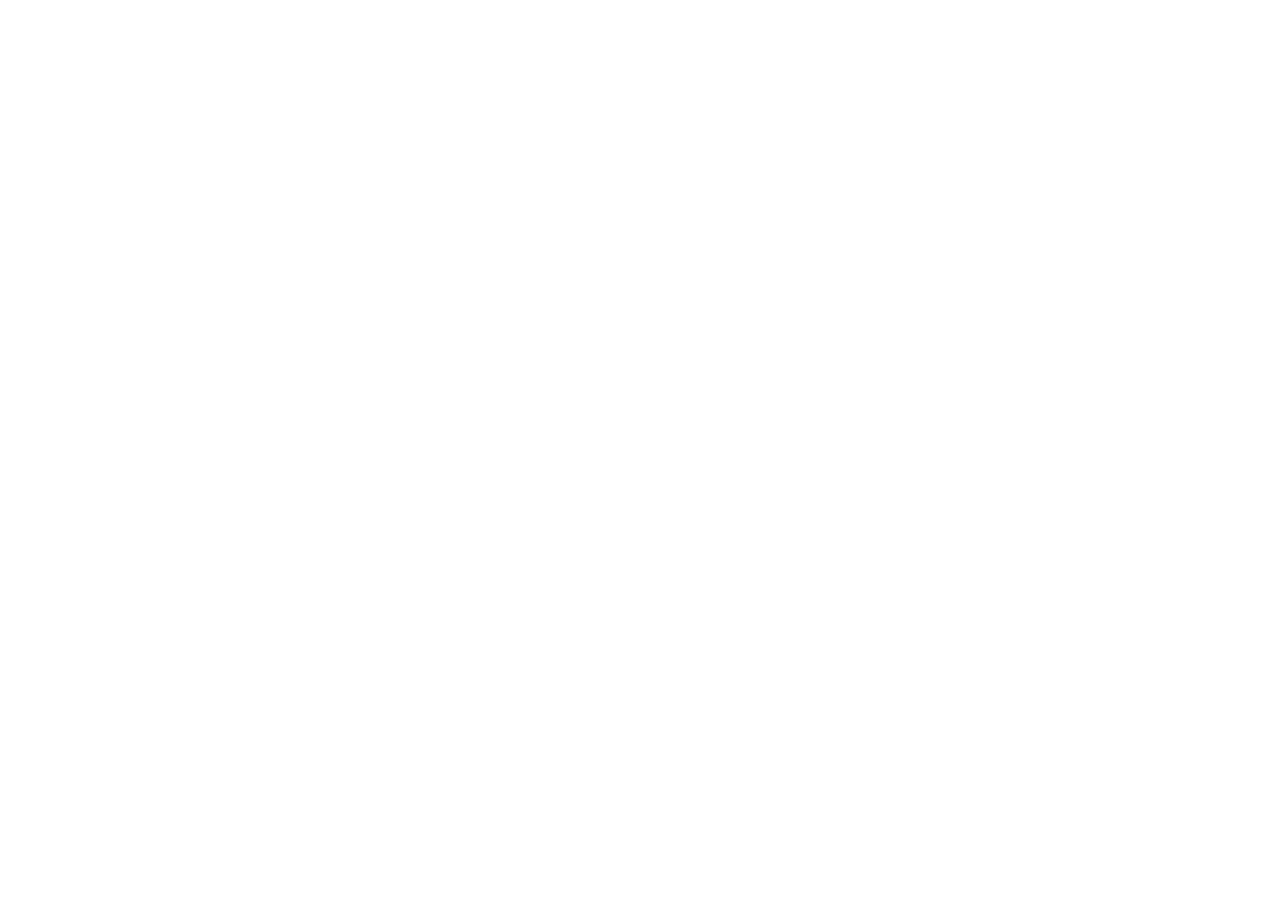
==== page/choose_car_page.html @ 1a52fae5 "start project" ====
<!DOCTYPE html>
<html lang="en">
<head>
    <meta charset="UTF-8">
    <meta http-equiv="X-UA-Compatible" content="IE=edge">
    <meta name="viewport" content="width=device-width, initial-scale=1.0">
    <title>CarCity - Выбрать авто</title>
    <link rel="stylesheet" href="../css/main_style.css">
</head>
<body>
    
</body>
</html>
---- css/main_style.css ----
body{
    margin: 0;
    padding: 0;
    outline: none;
    border: none;
}
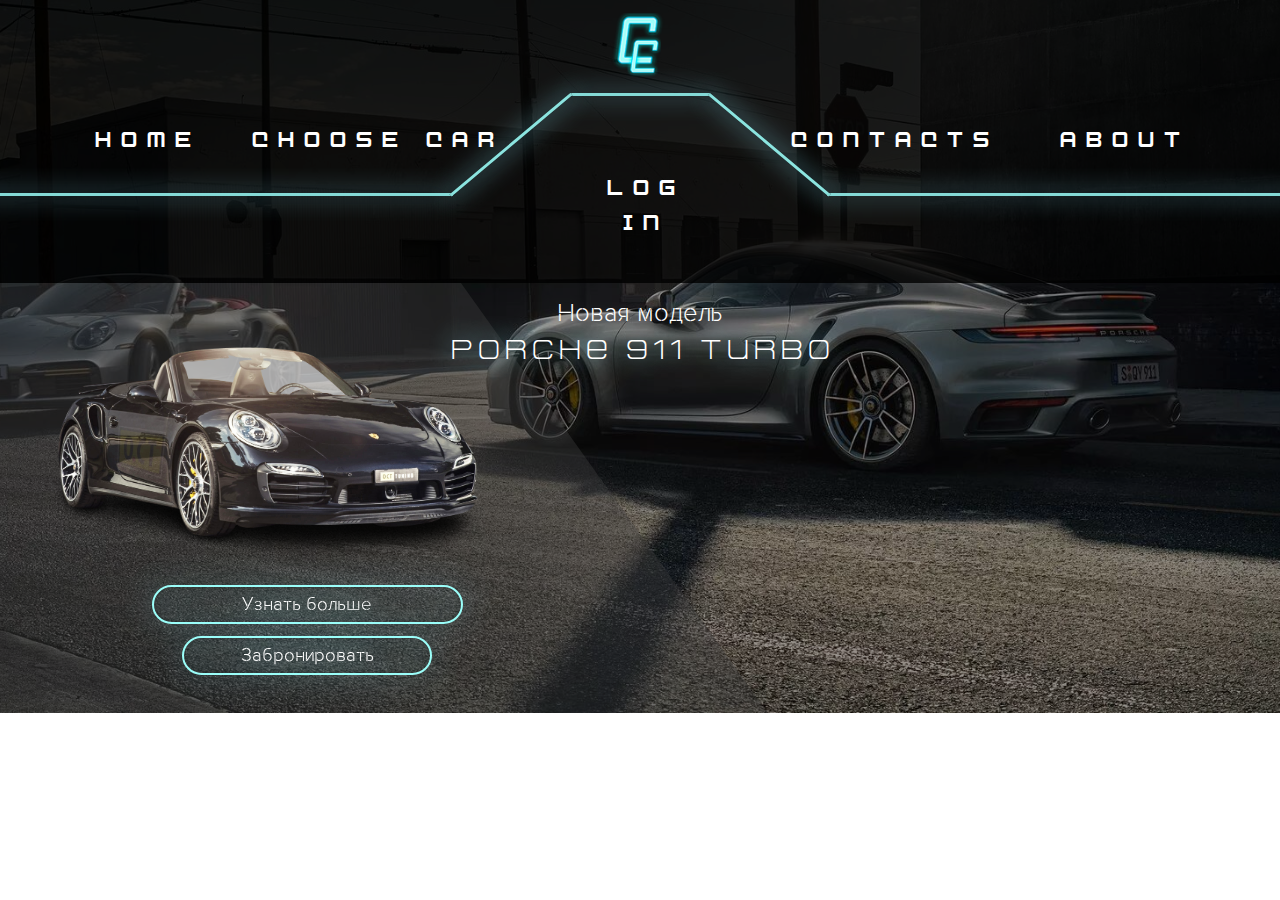
==== commit 557baa68: "no-name" ====
--- a/page/choose_car_page.html
+++ b/page/choose_car_page.html
@@ -1,13 +1,192 @@
 <!DOCTYPE html>
 <html lang="en">
+
 <head>
     <meta charset="UTF-8">
     <meta http-equiv="X-UA-Compatible" content="IE=edge">
     <meta name="viewport" content="width=device-width, initial-scale=1.0">
     <title>CarCity - Выбрать авто</title>
+    <!-- header and footer style-->
     <link rel="stylesheet" href="../css/main_style.css">
+    <link rel="stylesheet" href="../css/style_autorization_registration.css">
+    <link rel="stylesheet" href="../css/choose_page_style.css">
+    <!--header and footer font media -->
+    <link rel="stylesheet" media="screen" href="../css/font_and_fontMedia.css">
+    <!-- font media this page -->
+    <link rel="stylesheet" media="screen" href="../css/choose_page_fontMedia.css">
 </head>
+
 <body>
-    
+    <section class="block-autorization-and-registration" id="moduleBlockRegAuto">
+        <div class="block-registration" id="blockRegistration">
+            <!-- box-animate -->
+            <div class="block-animate__bar block-animate__top"></div>
+            <div class="block-animate__bar block-animate__right block-animate__delay"></div>
+            <div class="block-animate__bar block-animate__bottom block-animate__delay"></div>
+            <div class="block-animate__bar block-animate__left"></div>
+            <div class="block__close">
+                <img src="../img/icons/cancel-white.png" alt="errorUpImage">
+            </div>
+            <div class="block-registration__heading">
+                <h3>Регистрация</h3>
+            </div>
+            <div class="block-registration__form-registration">
+                <form action="" method="post" id="formRegistrattion">
+                    <div class="block-registration__flex-fio">
+                        <div class="block-registration__fio-box">
+                            <label for="surname">Фамилия</label>
+                            <input type="text" class="input__text" name="surname">
+                        </div>
+                        <div class="block-registration__fio-box">
+                            <label for="name">Имя</label>
+                            <input type="text" class="input__text" name="name">
+                        </div>
+                        <div class="block-registration__fio-box">
+                            <label for="patronymic">Отчество</label>
+                            <input type="text" class="input__text" name="patronymic">
+                        </div>
+                    </div>
+                    <div class="block-registration__box-input">
+                        <label for="login">Логин</label>
+                        <input type="text" class="input__text" name="login">
+                    </div>
+                    <div class="block-registration__box-input">
+                        <label for="password">Пароль</label>
+                        <input type="password" class="input__text" name="password">
+                    </div>
+                    <div class="block-registration__box-input">
+                        <label for="repeatPassword">Повторите пароль</label>
+                        <input type="password" class="input__text" name="repeatPassword">
+                    </div>
+                    <div class="block-registration__check-box">
+                        <div class="block-registration__flex-check-box">
+                            <input type="checkbox" class="input__check" name="check">
+                            <h3>Вы даете согласие на <span class="blue-link">обработку персональных данных</span> и
+                                соглашаетесь c
+                                <span class="blue-link">политикой конфиденциальности</span>
+                            </h3>
+                        </div>
+                    </div>
+                    <div class="block-registration__submit">
+                        <input type="submit" value="Зарегестрироваться">
+                    </div>
+                    <div class="block-registration__connect-autorization">
+                        <h3>Вы уже зарегестрированы?</h3>
+                        <h3 class="block-connect" id="registrationConnectAutorization">Авторизируйтесь</h3>
+                    </div>
+
+                </form>
+            </div>
+        </div>
+        <div class="block-autorization" id="blockAutorization">
+            <div class="block-animate__bar block-animate__top"></div>
+            <div class="block-animate__bar block-animate__right block-animate__delay"></div>
+            <div class="block-animate__bar block-animate__bottom block-animate__delay"></div>
+            <div class="block-animate__bar block-animate__left"></div>
+            <div class="block__close">
+                <img src="../img/icons/cancel-white.png" alt="errorUpImage">
+            </div>
+            <div class="block-autorization__heading">
+                <h3>Авторизация</h3>
+            </div>
+            <div class="block-autorization__form-autorization">
+                <form action="" method="post" id="formAutorization">
+                    <div class="block-autorization__login">
+                        <label for="login">Логин</label>
+                        <input type="text" class="input__autorization" name="login">
+                    </div>
+                    <div class="block-autorization__password">
+                        <label for="password">Пароль</label>
+                        <input type="password" class="input__autorization" name="password">
+                    </div>
+                    <div class="block-autorization__submit">
+                        <input type="submit" value="Авторизироваться">
+                    </div>
+                    <div class="block-autorization__connect-registration">
+                        <h3>Ещё не зарегестрированы?</h3>
+                        <h3 class="block-connect" id="autorizationConnectRegistration">Зарегестрироваться</h3>
+                    </div>
+                </form>
+            </div>
+        </div>
+    </section>
+    <!-- header -->
+    <header class="header">
+        <div class="header__line">
+            <div class="header__logo">
+                <img src="../img/logo/logo.png" alt="">
+            </div>
+            <div class="header__nav">
+                <div class="header__flex-nav">
+                    <div class="header__nav-block-flex">
+                        <h1><a href="../">Home</a></h1>
+                        <h1><a href="">Choose Car</a></h1>
+                    </div>
+                    <div class="header__nav-block-flex">
+                        <h1><a href="">Contacts</a></h1>
+                        <h1><a href="">About</a></h1>
+                    </div>
+                </div>
+                <div class="header__neon"></div>
+            </div>
+            <div class="header__user" id="buttonLogIn">
+                <h1>Log<br>in</h1>
+            </div>
+        </div>
+        <div class="header__content">
+            <!-- slider -->
+            <div class="header__content-slide-1 slide-1">
+                <div class="slide-1__heading">
+                    <div class="slide-1__heading-inner">
+                        <h3>Новая модель</h3>
+                        <h2>Porche 911 turbo</h2>
+                    </div>
+                </div>
+                <div class="slide-1__backround-clip-path">
+                    <div class="slide-1__img-car">
+                        <img src="../img/cars_png/kisspng-porsche-911-turbo-s-cabriolet-porsche-930-sports-c-black-porsche-911-turbo-car-5a748d924b5d79.0030889815175878583087.png"
+                            alt="errorUpImage">
+                    </div>
+                    <div class="slide-1__buttons">
+                        <div class="slide-1__show-more-button">
+                            <h3>Узнать больше</h3>
+                        </div>
+                        <div class="slide-1__button-book">
+                            <h3>Забронировать</h3>
+                        </div>
+                    </div>
+                </div>
+            </div>
+        </div>
+    </header>
+    <!-- js script  -->
+    <script type="text/javascript">
+        //body
+        let elementBody = document.querySelector('body');
+        // headerNeonLine and footerNeon
+        let headerNeon = document.querySelector('.header__neon');
+        let footerNeon = document.querySelectorAll('.footer-neon');
+        setInterval(() => {
+            bodyWidth = elementBody.clientWidth;
+            headerNeon.style.backgroundSize = bodyWidth + 'px';
+            footerNeon.forEach((elem) => {
+                elem.style.width = bodyWidth / 2 + 'px';
+            });
+
+        }, 1000);
+        //progressBar
+        let progressLine = document.querySelectorAll('.animate-section__line');
+        window.addEventListener('scroll', (e) => {
+            let bodyScrollTop = document.documentElement.scrollTop;
+            let windowHeight = document.documentElement.scrollHeight - document.documentElement.clientHeight;
+            let widthProgressLine = bodyScrollTop / windowHeight * 100;
+            progressLine.forEach((element) => {
+                element.style.width = widthProgressLine + '%';
+            });
+
+        });
+    </script>
+    <script src="../js/script_registration_and_autorization.js"></script>
 </body>
+
 </html>--- a/css/main_style.css
+++ b/css/main_style.css
@@ -1,6 +1,955 @@
-body{
+body {
     margin: 0;
     padding: 0;
     outline: none;
     border: none;
+}
+
+/* test section-hr-section */
+
+.animate-section {
+    display: block;
+    background-color: black;
+    width: 100%;
+    height: 2px;
+    overflow-x: hidden;
+}
+
+.animate-section__line {
+    display: block;
+    background-color: #91EBFE;
+    width: 10%;
+    height: 2px;
+    margin: 0 auto;
+    animation: animate_hr 10s ease-in-out infinite;
+}
+
+/* @keyframes  animate_hr{
+    0%{
+        width: 10%;
+    }
+    50%{
+        width: 100%;
+    }
+    100%{
+       width: 10%; 
+    }
+} */
+
+/* scrollbar */
+
+body::-webkit-scrollbar {
+    width: 4px;
+    /* ширина scrollbar */
+}
+
+body::-webkit-scrollbar-track {
+    background: rgba(0, 0, 0, 0.9);
+    /* цвет дорожки */
+}
+
+body::-webkit-scrollbar-thumb {
+    background-color: #74e8ff;
+    box-shadow: inset 0px 0px 5px rgba(0, 0, 0, 0.25);
+    filter: drop-shadow(0px 0px 25px #91EBFE);
+    /* цвет плашки */
+}
+
+h1, h2, h3, h4, h5, p, span {
+    margin: 0;
+    padding: 0;
+    outline: none;
+    border: none;
+}
+
+input {
+    margin: 0;
+    padding: 0;
+    outline: none;
+    border: none;
+}
+
+.container {
+    display: block;
+    width: 90%;
+    height: auto;
+    margin: 0 auto;
+}
+
+.header {
+    display: block;
+    background-image: url('../img/header/photo-1568559598349-dbf322d50a48.jpg');
+    background-repeat: no-repeat;
+    background-size: cover;
+    background-blend-mode: multiply;
+    background-color: rgba(0, 0, 0, 0.4);
+    width: 100%;
+    height: auto;
+}
+
+.header__line {
+    display: block;
+    position: relative;
+    background-color: rgba(0, 0, 0, 0.8);
+    width: 100%;
+    height: 30vh;
+    padding-top: 1%;
+}
+
+.header__logo {
+    display: block;
+    width: 5%;
+    height: auto;
+    margin: 0 auto;
+}
+
+.header__logo img {
+    width: 100%;
+    height: 100%;
+}
+
+.header__nav {
+    display: block;
+    position: relative;
+    width: 100%;
+    height: 20vh;
+}
+
+.header__neon {
+    display: block;
+    background-image: url('../img/neon/neon-animation.svg');
+    background-repeat: no-repeat;
+    background-position-x: center;
+    height: 20vh;
+    margin: -1% auto;
+    animation: neonAnimation 20s ease-in-out infinite;
+}
+
+@keyframes neonAnimation {
+    0% {
+        width: 0%;
+    }
+    30% {
+        width: 100%;
+    }
+    35% {}
+    70% {}
+    80% {
+        width: 100%;
+    }
+    90% {
+        width: 0%;
+    }
+    100% {
+        width: 0;
+    }
+}
+
+.header__flex-nav {
+    display: flex;
+    position: absolute;
+    flex-wrap: nowrap;
+    justify-content: space-between;
+    width: 90%;
+    height: auto;
+    top: 30%;
+    left: 5%;
+    right: 5%;
+}
+
+.header__nav-block-flex {
+    display: flex;
+    flex-wrap: nowrap;
+    justify-content: space-around;
+    width: 40%;
+}
+
+.header__user {
+    display: block;
+    position: absolute;
+    top: 60%;
+    text-align: center;
+    left: 47%;
+    cursor: pointer;
+}
+
+.header__content {
+    display: block;
+    position: relative;
+    width: 100%;
+    height: auto;
+}
+
+.header__content-flex {
+    display: flex;
+    flex-wrap: nowrap;
+}
+
+.header__content-text {
+    position: absolute;
+    width: 45%;
+    height: auto;
+    padding-left: 10%;
+    z-index: 10;
+}
+
+.header__h2 {
+    display: block;
+    padding-left: 5%;
+    padding-top: 4%;
+    padding-bottom: 5%;
+}
+
+.header__h2 h2 {
+    text-shadow: 0px 0px 25px #91EBFE;
+}
+
+.header__content-text-h3 {
+    display: block;
+    width: 90%;
+    text-align: left;
+    padding-bottom: 10%;
+}
+
+.header__content-text-h3 {
+    word-spacing: 5px;
+    letter-spacing: 3px;
+}
+
+.header__content-button {
+    display: block;
+    width: 60%;
+    height: auto;
+    padding: 1%;
+    text-align: center;
+    border: 2px solid #9BFEF9;
+    border-radius: 20px;
+    margin-left: 12%;
+    cursor: pointer;
+    transition: .3s ease-in-out;
+}
+
+.header__content-button:hover {
+    box-shadow: inset 0px 0px 5px rgba(0, 0, 0, 0.25);
+    filter: drop-shadow(0px 0px 25px #91EBFE);
+}
+
+.container__content-img {
+    display: block;
+    background-color: rgba(10, 10, 10, 0.4);
+    width: 100%;
+    height: 70vh;
+    -webkit-clip-path: polygon(60% 0%, 100% 0, 100% 100%, 0 200%);
+    clip-path: polygon(60% 0%, 100% 0, 100% 100%, 0 250%)
+}
+
+.container__content-box-img {
+    display: block;
+    width: 45%;
+    height: auto;
+    margin-left: auto;
+    margin-right: 5%;
+    margin-top: 7%;
+}
+
+.container__content-box-img img {
+    width: 100%;
+    height: auto;
+}
+
+/* main-page->section__advantages */
+
+.advantages {
+    display: block;
+    position: relative;
+    background-image: url('../img/background/black-smooth-textured-paper-background.jpg');
+    background-repeat: no-repeat;
+    background-position: center;
+    background-size: cover;
+    width: 100%;
+    height: 100vh;
+}
+
+.advantages__heading {
+    display: block;
+    width: 100%;
+}
+
+.advantages__heading-mixed {
+    display: flex;
+    margin: auto;
+    justify-content: center;
+    padding-top: 1%;
+}
+
+.advantages__heading-mixed h2, .advantages__heading-mixed h1 {
+    padding-left: 1%;
+    padding-right: 1%;
+}
+
+.advantages__box-flex {
+    display: flex;
+    flex-wrap: nowrap;
+    position: relative;
+    width: 90%;
+    margin: 0 auto;
+}
+
+.advantages__advantage-block {
+    display: block;
+    position: absolute;
+    background-image: url('../img/background/Luxury_Black_Background.jpg');
+    background-repeat: no-repeat;
+    background-position: center;
+    background-size: cover;
+    border: 1px solid #9BFEF9;
+}
+
+.advantageBlock1 {
+    width: 20%;
+    height: 60vh;
+    margin-left: 0;
+    transition: .5s ease-in-out;
+    overflow: hidden;
+}
+
+.advantageBlock2 {
+    width: 20%;
+    height: 60vh;
+    margin-left: 15%;
+    margin-top: 10%;
+    z-index: 10;
+    transition: .5s ease-in-out;
+    overflow: hidden;
+}
+
+.advantageBlock3 {
+    width: 20%;
+    height: 60vh;
+    margin-left: 65%;
+    margin-top: 10%;
+    z-index: 10;
+    transition: .5s ease-in-out;
+    overflow: hidden;
+}
+
+.advantageBlock4 {
+    width: 20%;
+    height: 60vh;
+    margin-left: 65%;
+    margin-top: 10%;
+    z-index: 10;
+    transition: .5s ease-in-out;
+    overflow: hidden;
+}
+
+.advantageBlock5 {
+    width: 20%;
+    height: 60vh;
+    margin-left: 80%;
+    transition: .5s ease-in-out;
+    overflow: hidden;
+}
+
+.advantages__active {
+    width: 30%;
+    height: 80vh;
+    margin-left: 35%;
+    margin-top: 5%;
+    z-index: 100;
+    border: 1px solid #9BFEF9;
+    box-shadow: inset 0px 0px 5px rgba(0, 0, 0, 0.25);
+    filter: drop-shadow(0px 0px 10px #91EBFE);
+    transition: .5s ease-in-out;
+    overflow: hidden;
+}
+
+/* advantages-active-content */
+
+.advantageBlock1>.advantageBlock__heading {
+    text-align: center;
+    padding-top: 1%;
+    display: block;
+    width: 90%;
+    height: auto;
+    margin: 0 auto;
+    padding-left: 1%;
+    padding-right: 1%;
+}
+
+.advantageBlock1>.advantageBlock__advantage-img {
+    text-align: center;
+    padding-top: 1%;
+    display: block;
+    width: 30%;
+    height: auto;
+    margin: 0 auto;
+}
+
+.advantageBlock1>.advantageBlock__advantage-img img {
+    width: 100%;
+    height: auto;
+}
+
+.advantageBlock1>.advantageBlock__content-text {
+    display: block;
+    width: 90%;
+    height: auto;
+    margin: 0 auto;
+    text-align: center;
+}
+
+.advantageBlock2>.advantageBlock__heading {
+    text-align: center;
+    padding-top: 1%;
+    display: block;
+    width: 90%;
+    height: auto;
+    margin: 0 auto;
+    padding-left: 1%;
+    padding-right: 1%;
+}
+
+.advantageBlock2>.advantageBlock__advantage-img {
+    text-align: center;
+    padding-top: 1%;
+    display: block;
+    width: 30%;
+    height: auto;
+    margin: 0 auto;
+}
+
+.advantageBlock2>.advantageBlock__advantage-img img {
+    width: 100%;
+    height: auto;
+}
+
+.advantageBlock2>.advantageBlock__content-text {
+    display: block;
+    width: 90%;
+    height: auto;
+    margin: 0 auto;
+    text-align: center;
+}
+
+.advantageBlock3>.advantageBlock__heading {
+    text-align: center;
+    padding-top: 1%;
+    display: block;
+    width: 90%;
+    height: auto;
+    margin: 0 auto;
+    padding-left: 1%;
+    padding-right: 1%;
+}
+
+.advantageBlock3>.advantageBlock__advantage-img {
+    text-align: center;
+    padding-top: 1%;
+    display: block;
+    width: 30%;
+    height: auto;
+    margin: 0 auto;
+}
+
+.advantageBlock3>.advantageBlock__advantage-img img {
+    width: 100%;
+    height: auto;
+}
+
+.advantageBlock3>.advantageBlock__content-text {
+    display: block;
+    width: 90%;
+    height: auto;
+    margin: 0 auto;
+    text-align: center;
+}
+
+.advantageBlock4>.advantageBlock__heading {
+    text-align: center;
+    padding-top: 1%;
+    display: block;
+    width: 90%;
+    height: auto;
+    margin: 0 auto;
+    padding-left: 1%;
+    padding-right: 1%;
+}
+
+.advantageBlock4>.advantageBlock__advantage-img {
+    text-align: center;
+    padding-top: 1%;
+    display: block;
+    width: 30%;
+    height: auto;
+    margin: 0 auto;
+}
+
+.advantageBlock4>.advantageBlock__advantage-img img {
+    width: 100%;
+    height: auto;
+}
+
+.advantageBlock4>.advantageBlock__content-text {
+    display: block;
+    width: 90%;
+    height: auto;
+    margin: 0 auto;
+    text-align: center;
+}
+
+.advantageBlock5>.advantageBlock__heading {
+    text-align: center;
+    padding-top: 1%;
+    display: block;
+    width: 90%;
+    height: auto;
+    margin: 0 auto;
+    padding-left: 1%;
+    padding-right: 1%;
+}
+
+.advantageBlock5>.advantageBlock__advantage-img {
+    text-align: center;
+    padding-top: 1%;
+    display: block;
+    width: 30%;
+    height: auto;
+    margin: 0 auto;
+}
+
+.advantageBlock5>.advantageBlock__advantage-img img {
+    width: 100%;
+    height: auto;
+}
+
+.advantageBlock5>.advantageBlock__content-text {
+    display: block;
+    width: 90%;
+    height: auto;
+    margin: 0 auto;
+    text-align: center;
+}
+
+.advantages__active>.advantageBlock__heading {
+    text-align: center;
+    padding-top: 1%;
+}
+
+.advantages__active>.advantageBlock__advantage-img {
+    display: block;
+    width: 40%;
+    height: auto;
+    margin: 2% auto;
+}
+
+.advantages__active>.advantageBlock__advantage-img img {
+    width: 100%;
+    height: auto;
+}
+
+.advantages__active>.advantageBlock__content-text {
+    display: block;
+    width: 90%;
+    height: auto;
+    margin: 0 auto;
+    text-align: center;
+}
+
+.new-model {
+    display: block;
+    position: relative;
+    overflow-x: hidden;
+    background-image: url('../img/background/black-smooth-textured-paper-background.jpg');
+    background-repeat: no-repeat;
+    background-size: cover;
+    width: 100%;
+    height: 100vh;
+}
+
+.new-model__flex-box {
+    display: flex;
+    flex-wrap: nowrap;
+    overflow-x: hidden;
+}
+
+.new-model__heading {
+    display: block;
+    position: absolute;
+    background-color: rgba(0, 0, 0, 0.6);
+    width: 100%;
+    height: auto;
+    padding-top: 2%;
+    padding-bottom: 2%;
+    text-align: center;
+    z-index: 100;
+}
+
+.new-model__heading h2 {
+    box-shadow: inset 0px 0px 5px rgba(0, 0, 0, 0.25);
+    filter: drop-shadow(0px 0px 10px #91EBFE);
+}
+
+.new-model__box-1 {
+    display: block;
+    position: absolute;
+    background-image: url('../img/main_page_new_model/porsche1.jpg');
+    background-repeat: no-repeat;
+    background-position: center;
+    background-size: cover;
+    background-blend-mode: multiply;
+    background-color: rgba(0, 0, 0, 0.2);
+    width: 50%;
+    height: 100vh;
+    -webkit-clip-path: polygon(0% 0%, 50% 0%, 100% 100%, 0 100%);
+    clip-path: polygon(0% 0%, 70% 0%, 100% 100%, 0 100%);
+    transition: 1s ease-in-out;
+}
+
+.new-model__box-2 {
+    display: block;
+    position: absolute;
+    background-image: url('../img/main_page_new_model/porshe911.jpg');
+    background-repeat: no-repeat;
+    background-position: center;
+    background-size: cover;
+    background-blend-mode: multiply;
+    background-color: rgba(0, 0, 0, 0.2);
+    width: 65%;
+    height: 100vh;
+    left: 17%;
+    -webkit-clip-path: polygon(0% 0%, 47% 0%, 100% 100%, 60% 100%);
+    clip-path: polygon(0% 0%, 47% 0%, 100% 100%, 45% 100%);
+    transition: 1s ease-in-out;
+}
+
+.new-model__box-3 {
+    display: block;
+    position: absolute;
+    background-image: url(../img/main_page_new_model/iris.jpg);
+    background-repeat: no-repeat;
+    background-position: center;
+    background-size: cover;
+    background-blend-mode: multiply;
+    background-color: rgba(0, 0, 0, 0.2);
+    width: 53%;
+    height: 100vh;
+    right: 0;
+    -webkit-clip-path: polygon(0% 0%, 100% 0, 100% 100%, 64% 100%);
+    clip-path: polygon(0% 0%, 100% 0, 100% 100%, 64% 100%);
+    transition: 1s ease-in-out;
+}
+
+/* popular-cars */
+
+.popular-cars {
+    display: block;
+    background-image: url('../img/background/383292-black-lozenge-abstract-minimalism-artwork.jpg');
+    background-repeat: no-repeat;
+    background-size: cover;
+    background-attachment: fixed;
+    background-blend-mode: multiply;
+    background-color: rgba(0, 0, 0, 0.6);
+    width: 100%;
+    height: auto;
+    padding-bottom: 2%;
+}
+
+.popular-cars__heading {
+    display: block;
+    background-color: rgba(0, 0, 0, 0.8);
+    width: 100%;
+    text-align: center;
+    padding-top: 2%;
+    padding-bottom: 2%;
+}
+
+.popular-cars__car-block {
+    display: block;
+    width: 90%;
+    height: auto;
+    margin: 5% auto;
+}
+
+.popular-cars__car-block-flex {
+    display: flex;
+    flex-wrap: nowrap;
+    justify-content: space-between;
+    align-items: center;
+}
+
+.popular-cars__car-block-content {
+    display: block;
+    width: 90%;
+    height: auto;
+}
+
+.popular-cars__content-h2 {
+    display: block;
+    width: 80%;
+    margin: 0 auto;
+    padding-bottom: 2%;
+    text-align: center;
+    text-shadow: 0px 0px 25px #91EBFE;
+}
+
+.popular-cars__content-h3 {
+    display: block;
+    width: 100%;
+    padding-top: 8%;
+    padding-bottom: 5%;
+}
+
+.popular-cars__content-button-show {
+    display: block;
+    width: 80%;
+    height: auto;
+    padding: 1%;
+    text-align: center;
+    border: 2px solid #9BFEF9;
+    border-radius: 20px;
+    margin-left: 12%;
+    cursor: pointer;
+    margin: 2% auto;
+    transition: .3s ease-in-out;
+}
+
+.popular-cars__content-botton-book {
+    display: block;
+    width: 60%;
+    height: auto;
+    padding: 1%;
+    text-align: center;
+    border: 2px solid #9BFEF9;
+    border-radius: 20px;
+    margin-left: 12%;
+    cursor: pointer;
+    margin: 5% auto;
+    transition: .3s ease-in-out;
+}
+
+/* hover */
+
+.popular-cars__content-button-show:hover {
+    box-shadow: inset 0px 0px 5px rgba(0, 0, 0, 0.15);
+    filter: drop-shadow(0px 0px 10px #91EBFE);
+}
+
+.popular-cars__content-botton-book:hover {
+    box-shadow: inset 0px 0px 5px rgba(0, 0, 0, 0.15);
+    filter: drop-shadow(0px 0px 10px #91EBFE);
+}
+
+.popular-cars__car-block-img {
+    display: block;
+    width: 100%;
+    height: auto;
+}
+
+.popular-cars__car-block-img img {
+    width: 100%;
+    height: auto;
+}
+
+.popular-cars__img-reverse img {
+    transform: scaleX(-1);
+}
+
+.popular-cars__content-h3-right {
+    display: block;
+    width: 100%;
+    padding-top: 8%;
+    padding-bottom: 5%;
+    text-align: center;
+}
+
+/* block about */
+
+.about {
+    display: block;
+    position: relative;
+    background-image: url('../img/background/background_about_block.png');
+    background-repeat: no-repeat;
+    background-size: cover;
+    background-position: center;
+    width: 100%;
+    height: 80vh;
+}
+
+.about__heading {
+    display: block;
+    background-color: rgba(0, 0, 0, 0.6);
+    width: 100%;
+    height: auto;
+    padding-top: 2%;
+    padding-bottom: 2%;
+    text-align: center;
+}
+
+.about__content {
+    display: block;
+    width: 70%;
+    height: auto;
+    margin: 7% auto;
+}
+
+.about__content-h3 {
+    text-align: center;
+}
+
+.about__button-show {
+    display: block;
+    width: 50%;
+    height: auto;
+    padding: .5%;
+    text-align: center;
+    border: 2px solid #9BFEF9;
+    border-radius: 20px;
+    margin: 8% auto;
+    cursor: pointer;
+    transition: .3s ease-in-out;
+}
+
+.about__button-show:hover {
+    box-shadow: inset 0px 0px 5px rgba(0, 0, 0, 0.25);
+    filter: drop-shadow(0px 0px 10px #91EBFE);
+    transition: .3s ease-in-out;
+}
+
+/* FOOTER */
+
+.footer {
+    display: block;
+    position: relative;
+    background-image: url('../img/background/black-smooth-textured-paper-background.jpg');
+    background-repeat: no-repeat;
+    background-size: 100% 180%;
+    background-position: center;
+    background-blend-mode: multiply;
+    background-color: rgba(0, 0, 0, 0.6);
+    width: 100%;
+    height: auto;
+    padding: 2% 0 2% 0;
+}
+
+.footer__logo-animate {
+    display: block;
+    position: relative;
+    width: 100%;
+    height: auto;
+}
+
+.footer__neon-left-shell {
+    display: block;
+    position: relative;
+    overflow-x: hidden;
+    width: 50%;
+    height: 7vh;
+}
+
+.footer__neon-left {
+    display: block;
+    position: absolute;
+    background-image: url('../img/neon/neon-left.svg');
+    background-repeat: no-repeat;
+    background-size: 100% 100%;
+    width: 60%;
+    height: 7vh;
+}
+
+.footer__neon-right-shell {
+    display: block;
+    position: relative;
+    overflow-x: hidden;
+    width: 50%;
+    height: 7vh;
+    float: right;
+    margin-right: 0;
+    margin-left: auto;
+}
+
+.footer__neon-right {
+    display: block;
+    position: absolute;
+    background-image: url('../img/neon/neon-right.svg');
+    background-repeat: no-repeat;
+    background-size: 100% 100%;
+    width: 60%;
+    height: 7vh;
+    right: 0;
+}
+
+.footer__logo-img {
+    display: block;
+    width: 5%;
+    height: auto;
+    margin: 0 auto;
+    margin-top: -1%;
+    margin-bottom: -1%;
+}
+
+.footer__logo-img img {
+    width: 100%;
+    height: auto;
+}
+
+.footer__flex {
+    display: flex;
+    flex-wrap: nowrap;
+    justify-content: space-between;
+    width: 88%;
+    height: auto;
+    margin: auto;
+    padding-top: 2%;
+}
+
+.footer__content-left {
+    display: block;
+    width: 25%;
+    height: auto;
+    padding-top: 2%;
+}
+
+.footer__social-heading {
+    display: block;
+    text-align: center;
+}
+
+.footer__flex-social {
+    display: flex;
+    flex-wrap: nowrap;
+    justify-content: space-between;
+    margin-top: 4%;
+}
+
+.footer__social-box {
+    display: block;
+    width: 25%;
+    height: auto;
+    padding: 1%;
+    cursor: pointer;
+}
+
+.footer__social-box img {
+    width: 100%;
+    height: auto;
+}
+
+.footer__content-center {
+    display: block;
+    text-align: center;
+}
+
+.footer__content-center h3 {
+    cursor: pointer;
+}
+
+.footer__content-right {
+    display: block;
+    text-align: right;
+    padding-top: 2%;
+}
+
+.footer__content-right h3 {
+    cursor: pointer;
 }--- a/css/style_autorization_registration.css
+++ b/css/style_autorization_registration.css
@@ -0,0 +1,380 @@
+.block-autorization-and-registration {
+    display: none;
+    position: fixed;
+    background-color: rgba(0, 0, 0, 0.5);
+    width: 100%;
+    height: 100vh;
+    z-index: 1000;
+}
+
+.block__close {
+    display: block;
+    position: absolute;
+    top: 2%;
+    right: 2%;
+    width: 5%;
+    height: auto;
+    cursor: pointer;
+    transition: .3s ease-in-out;
+}
+input[type=text]::placeholder, input[type=password]::placeholder{
+    color: rgb(255, 82, 82);
+}
+.block__close:hover {
+    transform: scale(1.1);
+    transition: .3s ease-in-out;
+}
+
+.block__close img {
+    width: 100%;
+    height: auto;
+}
+
+/* block->registration */
+
+.block-registration {
+    display: none;
+    position: relative;
+    background-image: url('../img/background/black-smooth-textured-paper-background.jpg');
+    background-repeat: no-repeat;
+    background-size: cover;
+    background-position: center;
+    width: 50%;
+    height: 90vh;
+    margin: 2% auto;
+    z-index: 1100;
+    overflow: hidden;
+    animation: widthBlockOpen .5s ease-in-out;
+    animation-iteration-count: 1;
+}
+
+.block-registration__heading {
+    display: block;
+    width: 100%;
+    height: auto;
+    text-align: center;
+    padding-top: 2%;
+}
+
+/* box-animate-start */
+
+.block-animate__bar {
+    position: absolute;
+    width: 10%;
+    height: 2px;
+    background: #91EBFE;
+    transition: all 1s linear;
+    -webkit-animation-duration: 2s;
+    animation-duration: 2s;
+    -webkit-animation-fill-mode: both;
+    animation-fill-mode: both;
+    -webkit-animation-iteration-count: infinite;
+    animation-iteration-count: infinite;
+}
+
+.block-animate__delay {
+    animation-delay: .9s;
+    -webkit-animation-delay: .9s;
+}
+
+.block-animate__top {
+    top: 0;
+    left: 0;
+}
+
+.block-animate__right {
+    top: 8%;
+    right: -4.8%;
+    transform: rotate(90deg);
+}
+
+.block-animate__bottom {
+    bottom: 0;
+    left: 0;
+}
+
+.block-animate__left {
+    top: 8%;
+    left: -4.8%;
+    transform: rotate(90deg);
+}
+
+@-webkit-keyframes h-move {
+    0% {
+        left: -5px;
+    }
+    100% {
+        left: 120%;
+    }
+}
+
+@keyframes h-move {
+    0% {
+        left: -5px;
+    }
+    100% {
+        left: 120%;
+    }
+}
+
+.block-animate__top, .block-animate__bottom {
+    -webkit-animation-name: h-move;
+    animation-name: h-move;
+}
+
+@-webkit-keyframes v-move {
+    0% {
+        top: -5px;
+    }
+    100% {
+        top: 120%;
+    }
+}
+
+@keyframes v-move {
+    0% {
+        top: -5px;
+    }
+    100% {
+        top: 120%;
+    }
+}
+
+.block-animate__right, .block-animate__left {
+    -webkit-animation-name: v-move;
+    animation-name: v-move;
+}
+
+/* box-animate-end */
+
+/* form-registration */
+
+.block-registration__form-registration {
+    display: block;
+    width: 90%;
+    height: auto;
+    margin: 2% auto;
+}
+
+.block-registration__form-registration label {
+    margin-left: 2%;
+    margin-top: 2%;
+    margin-bottom: 2%;
+}
+
+.block-registration__form-registration input[type=text], .block-registration__form-registration input[type=password] {
+    width: 100%;
+    background-color: inherit;
+    outline: none;
+    border: 2px solid white;
+    padding: 2%;
+    border-radius: 20px;
+    transition: .3s ease-in-out;
+}
+
+input[type=text]:focus, input[type=password]:focus {
+    transform: scaleX(1.1);
+    transition: .3s ease-in-out;
+}
+
+.block-registration__flex-fio {
+    display: flex;
+    flex-wrap: wrap;
+    justify-content: space-around;
+}
+
+.block-registration__fio-box {
+    display: block;
+    width: 40%;
+    height: auto;
+    padding-top: 1%;
+}
+
+.block-registration__box-input {
+    display: block;
+    width: 60%;
+    height: auto;
+    margin: 1% auto;
+    padding: 1%;
+}
+
+.block-registration__check-box {
+    display: block;
+    width: 70%;
+    height: auto;
+    margin: 2% auto;
+}
+
+.block-registration__flex-check-box {
+    display: flex;
+}
+
+.block-registration__check-box input[type=checkbox] {
+    margin: 2%;
+}
+
+.blue-link {
+    color: #9BFEF9;
+    cursor: pointer;
+}
+
+.block-registration__check-box h3 {
+    display: inline;
+    float: left;
+}
+
+.block-registration__check-box-h3 {
+    float: left;
+}
+
+.block-registration__submit {
+    display: block;
+    padding: 1%;
+    margin-top: 3%;
+}
+
+.block-registration__submit input {
+    display: block;
+    background-color: inherit;
+    width: 60%;
+    height: auto;
+    padding: 1.5%;
+    text-align: center;
+    border: 2px solid #9BFEF9;
+    border-radius: 20px;
+    cursor: pointer;
+    color: white;
+    margin: 0 auto;
+    transition: .3s ease-in-out;
+}
+
+.block-registration__submit input:hover {
+    box-shadow: inset 0px 0px 5px rgba(0, 0, 0, 0.25);
+    filter: drop-shadow(0px 0px 15px #91EBFE);
+}
+
+.block-registration__connect-autorization {
+    display: block;
+    text-align: center;
+}
+
+.block-connect {
+    color: #91EBFE;
+    cursor: pointer;
+    transition: .3s ease-in-out;
+}
+
+.block-connect:hover {
+    transform: scaleX(1.1);
+    transition: .3s ease-in-out;
+}
+
+/* .block-autorization */
+
+.block-autorization {
+    display: none;
+    position: relative;
+    background-image: url('../img/background/black-smooth-textured-paper-background.jpg');
+    background-repeat: no-repeat;
+    background-size: cover;
+    background-position: center;
+    width: 50%;
+    height: 60vh;
+    margin: 10% auto;
+    z-index: 1100;
+    overflow: hidden;
+    animation: widthBlockOpen .5s ease-in-out;
+    animation-iteration-count: 1;
+}
+
+@keyframes widthBlockOpen {
+    0% {
+        width: 0;
+    }
+    50% {
+        width: 50%;
+    }
+    100% {
+        width: 50%;
+    }
+}
+
+.block-autorization__heading {
+    display: block;
+    width: 100%;
+    height: auto;
+    text-align: center;
+    padding-top: 2%;
+}
+
+.block-autorization__form-autorization {
+    display: block;
+    width: 80%;
+    height: auto;
+    margin: 2% auto;
+}
+
+.block-autorization__login {
+    display: block;
+    width: 60%;
+    height: auto;
+    margin: 1% auto;
+    padding: 1%;
+}
+
+.block-autorization__password {
+    display: block;
+    width: 60%;
+    height: auto;
+    margin: 1% auto;
+    padding: 1%;
+}
+
+.block-autorization__form-autorization label {
+    margin-left: 2%;
+    margin-top: 2%;
+    margin-bottom: 2%;
+}
+
+.block-autorization__form-autorization input[type=text], .block-autorization__form-autorization input[type=password] {
+    width: 100%;
+    background-color: inherit;
+    outline: none;
+    border: 2px solid white;
+    padding-top: 2%;
+    padding-bottom: 2%;
+    border-radius: 20px;
+    transition: .3s ease-in-out;
+}
+
+.block-autorization__submit {
+    display: block;
+    margin-top: 5%;
+}
+
+.block-autorization__submit input {
+    display: block;
+    background-color: inherit;
+    width: 50%;
+    height: auto;
+    padding: 1.5%;
+    text-align: center;
+    border: 2px solid #9BFEF9;
+    border-radius: 20px;
+    cursor: pointer;
+    color: white;
+    margin: 0 auto;
+    transition: .3s ease-in-out;
+}
+
+.block-autorization__submit:hover {
+    box-shadow: inset 0px 0px 5px rgba(0, 0, 0, 0.25);
+    filter: drop-shadow(0px 0px 15px #91EBFE);
+    transition: .3s ease-in-out;
+}
+
+.block-autorization__connect-registration {
+    display: block;
+    text-align: center;
+    margin-top: 3%;
+}--- a/css/choose_page_style.css
+++ b/css/choose_page_style.css
@@ -0,0 +1,97 @@
+.header {
+    background-image: url('../img/shoose_car_page_img/porshe911.jpg');
+    background-repeat: no-repeat;
+    background-size: cover;
+    background-position: center;
+    height: auto;
+}
+
+.header__content {
+    display: block;
+}
+
+.header__content-slide-1 {
+    display: block;
+    width: 100%;
+    height: auto;
+}
+
+.slide-1 {
+    display: block;
+    width: auto;
+    height: auto;
+}
+
+.slide-1__flex {
+    display: flex;
+    flex-wrap: nowrap;
+}
+
+.slide-1__heading {
+    display: block;
+    position: absolute;
+    width: 100%;
+    z-index: 110;
+    padding-top: 1%;
+    padding-bottom: 1%;
+}
+
+.slide-1__heading h2 {
+    text-shadow: 0px 0px 25px #91EBFE;
+}
+
+.slide-1__heading-inner {
+    display: block;
+    text-align: center;
+}
+
+.slide-1__backround-clip-path {
+    display: block;
+    background-color: rgba(63, 63, 63, 0.4);
+    -webkit-clip-path: polygon(0% 0%, 60% 0, 100% 100%, 0 250%);
+    clip-path: polygon(0% 0%, 60% 0, 100% 100%, 0 250%);
+    height: auto;
+    width: 60%;
+    padding-bottom: 2%;
+}
+
+.slide-1__img-car {
+    width: 60%;
+    height: auto;
+    padding-top: 5%;
+    padding-left: 5%;
+}
+
+.slide-1__img-car img {
+    width: 100%;
+    height: auto;
+}
+.slide-1__buttons{
+    display: block;
+    width: 80%;
+}
+.slide-1__show-more-button {
+    display: block;
+    width: 50%;
+    height: auto;
+    text-align: center;
+    border: 2px solid #9BFEF9;
+    border-radius: 20px;
+    margin: 2% auto;
+    box-shadow: inset 0px 0px 5px rgba(0, 0, 0, 0.25);
+    filter: drop-shadow(0px 0px 15px #91EBFE);
+    cursor: pointer;
+}
+
+.slide-1__button-book {
+    display: block;
+    width: 40%;
+    height: auto;
+    text-align: center;
+    border: 2px solid #9BFEF9;
+    border-radius: 20px;
+    margin: 2% auto;
+    box-shadow: inset 0px 0px 5px rgba(0, 0, 0, 0.25);
+    filter: drop-shadow(0px 0px 15px #91EBFE);
+    cursor: pointer;
+}--- a/css/font_and_fontMedia.css
+++ b/css/font_and_fontMedia.css
@@ -0,0 +1,181 @@
+/* Прогрузка шрифтов и медиа запросы для главной страницы
+!здесь находится медиа для header and footer использовать на 
+!всех страницах.
+*/
+@font-face {
+    font-family: "Hemicube_Type";
+    src: url('../font/hemicube-bold/HemicubeType_PERSONAL_USE_ONLY.ttf');
+}
+
+@font-face {
+    font-family: "Head_Human_Title";
+    src: url('../font/head-human/headhumantitle.ttf');
+}
+
+@font-face {
+    font-family: "Rafale";
+    src: url('../font/RafaleU.otf');
+}
+
+h1 {
+    font-family: Hemicube_Type, serif;
+    color: white;
+    font-style: normal;
+    font-weight: 400;
+}
+
+h2 {
+    font-family: Head_Human_Title, serif;
+    color: white;
+    font-style: normal;
+    font-weight: 400;
+}
+
+h3 {
+    font-family: Rafale, serif;
+    color: white;
+    font-style: normal;
+    font-weight: 400;
+}
+a{
+    text-decoration: none;
+    color: inherit;
+}
+label {
+    font-family: Rafale, serif;
+    color: white;
+    font-style: normal;
+    font-weight: 400;
+}
+
+input {
+    font-family: Rafale, serif;
+    color: white;
+    font-style: normal;
+    font-weight: 400;
+}
+
+span {
+    font-family: Rafale, serif;
+    color: white;
+    font-style: normal;
+    font-weight: 400;
+}
+
+/* font media */
+
+@media screen and (max-width: 1366px) {
+    h1 {
+        line-height: 35px;
+    }
+    h2 {
+        line-height: 35px;
+    }
+    h3 {
+        line-height: 35px;
+    }
+    .header h1 {
+        font-size: 26px;
+    }
+    .header__h2 h2 {
+        font-size: 38px;
+    }
+    .header__content-text-h3 h3 {
+        font-size: 22px;
+    }
+    .header__content-button h3 {
+        font-size: 24px;
+    }
+    .advantages__heading-mixed h2, .advantages__heading-mixed h1 {
+        font-size: 32px;
+    }
+    .new-model__heading h3, .new-model__heading h2 {
+        font-size: 32px;
+    }
+    .popular-cars__heading {
+        font-size: 32px;
+    }
+    .popular-cars__content-h2 h2 {
+        font-size: 36px;
+    }
+    .popular-cars__content-h3 h3 {
+        font-size: 22px;
+    }
+    .popular-cars__content-h3-right {
+        font-size: 22px;
+    }
+    .about__heading {
+        font-size: 32px;
+    }
+    .about__content-h3 {
+        font-size: 22px;
+    }
+    /* advantages-FONT-SIZE */
+    .advantageBlock1>.advantageBlock__heading {
+        font-size: 14px;
+    }
+    .advantageBlock1>.advantageBlock__content-text {
+        font-size: 10px;
+    }
+    .advantageBlock1>.advantageBlock__content-text h3 {
+        line-height: 20px;
+    }
+    .advantageBlock2>.advantageBlock__heading {
+        font-size: 14px;
+    }
+    .advantageBlock2>.advantageBlock__content-text {
+        font-size: 10px;
+    }
+    .advantageBlock2>.advantageBlock__content-text h3 {
+        line-height: 20px;
+    }
+    .advantageBlock3>.advantageBlock__heading {
+        font-size: 14px;
+    }
+    .advantageBlock3>.advantageBlock__content-text {
+        font-size: 10px;
+    }
+    .advantageBlock3>.advantageBlock__content-text h3 {
+        line-height: 20px;
+    }
+    .advantageBlock4>.advantageBlock__heading {
+        font-size: 14px;
+    }
+    .advantageBlock4>.advantageBlock__content-text {
+        font-size: 10px;
+    }
+    .advantageBlock4>.advantageBlock__content-text h3 {
+        line-height: 20px;
+    }
+    .advantageBlock5>.advantageBlock__heading {
+        font-size: 14px;
+    }
+    .advantageBlock5>.advantageBlock__content-text {
+        font-size: 10px;
+    }
+    .advantageBlock5>.advantageBlock__content-text h3 {
+        line-height: 20px;
+    }
+    .advantages__active>.advantageBlock__heading {
+        font-size: 22px;
+    }
+    .advantages__active>.advantageBlock__content-text {
+        font-size: 15px;
+    }
+    .advantages__active>.advantageBlock__content-text h3 {
+        line-height: 26px;
+    }
+    .block-registration__heading {
+        font-size: 22px;
+    }
+    .block-autorization__heading {
+        font-size: 22px;
+    }
+    .block-registration__check-box h3 {
+        font-size: 14px;
+        line-height: normal;
+    }
+    .blue-link {
+        font-size: 14px;
+    }
+}--- a/css/choose_page_fontMedia.css
+++ b/css/choose_page_fontMedia.css
@@ -0,0 +1,7 @@
+/* Медиа запросы для страница "Выбрать авто" */
+
+@media screen and (max-width: 1366px) {
+    .slide-1__heading-inner{
+        font-size: 22px;
+    }
+}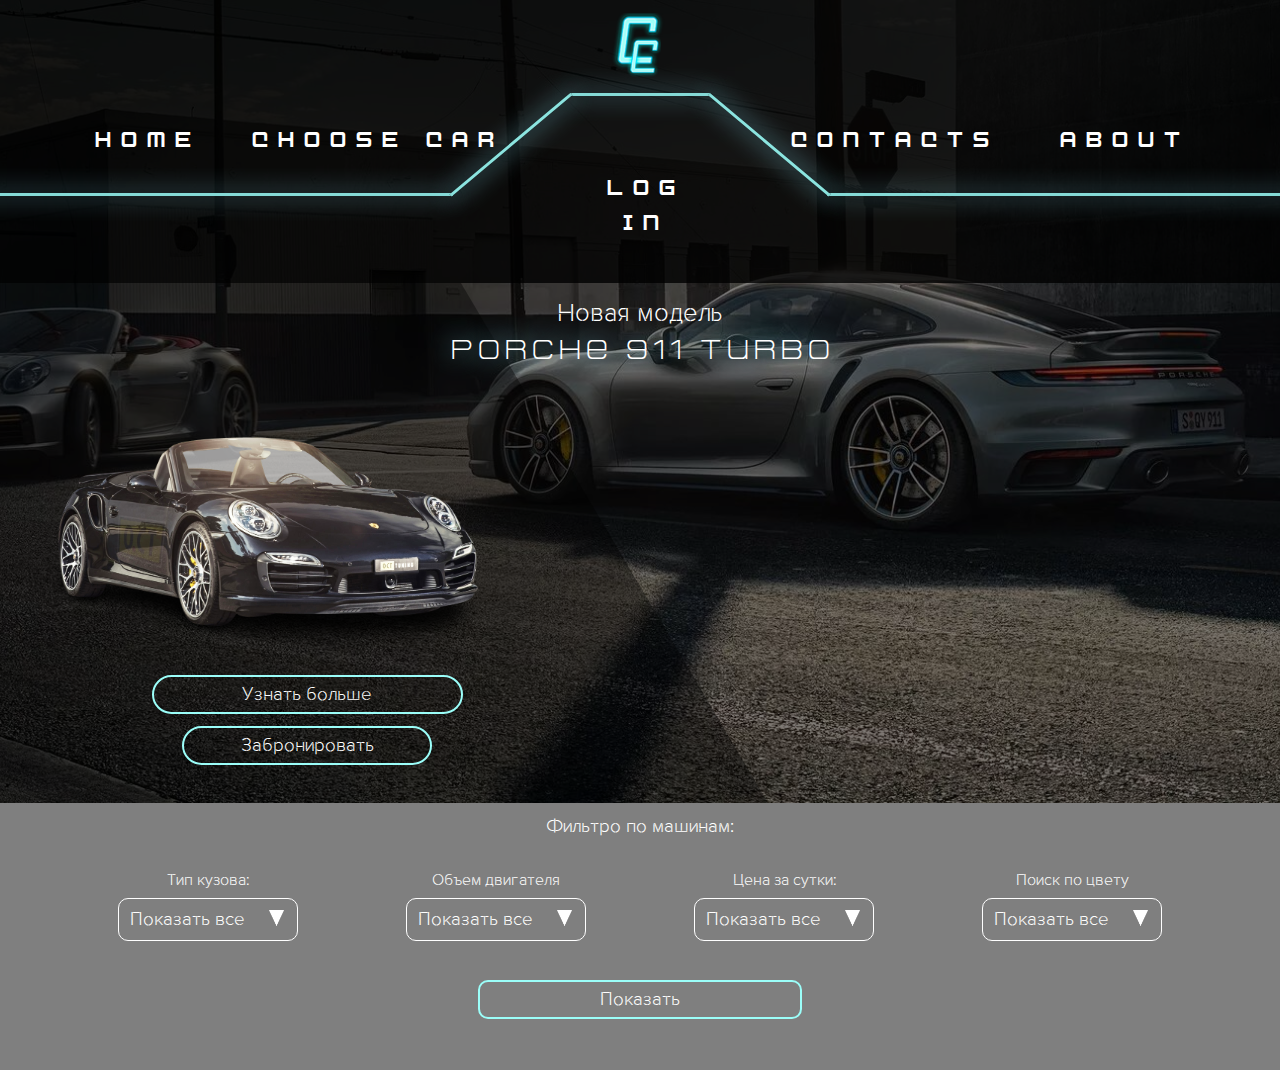
==== commit dd35e1cc: "start filter" ====
--- a/page/choose_car_page.html
+++ b/page/choose_car_page.html
@@ -159,6 +159,72 @@
             </div>
         </div>
     </header>
+    <section class="filter">
+        <div class="filter__heading">
+            <h3>Фильтро по машинам:</h3>
+        </div>
+        <div class="filter__flex-box">
+            <div class="filter__box-select">
+                <div class="filter__select-heading">
+                    <h3>Тип кузова:</h3>
+                </div>
+                <div class="filter__select">
+                    <div class="filter__select-head">
+                        <h3>Показать все</h3>
+                        <div class="filter__icon">
+                            <img src="../img/icons/traingle.png" alt="errorUpImage">
+                        </div>
+                    </div>
+                    <div class="filter__inner-content"></div>
+                </div>
+            </div>
+            <div class="filter__box-select">
+                <div class="filter__select-heading">
+                    <h3>Объем двигателя</h3>
+                </div>
+                <div class="filter__select">
+                    <div class="filter__select-head">
+                        <h3>Показать все</h3>
+                        <div class="filter__icon">
+                            <img src="../img/icons/traingle.png" alt="errorUpImage">
+                        </div>
+                    </div>
+                    <div class="filter__inner-content"></div>
+                </div>
+            </div>
+            <div class="filter__box-select">
+                <div class="filter__select-heading">
+                    <h3>Цена за сутки:</h3>
+                </div>
+                <div class="filter__select">
+                    <div class="filter__select-head">
+                        <h3>Показать все</h3>
+                        <div class="filter__icon">
+                            <img src="../img/icons/traingle.png" alt="errorUpImage">
+                        </div>
+                    </div>
+                    <div class="filter__inner-content"></div>
+                </div>
+            </div>
+            <div class="filter__box-select">
+                <div class="filter__select-heading">
+                    <h3>Поиск по цвету</h3>
+                </div>
+                <div class="filter__select">
+                    <div class="filter__select-head">
+                        <h3>Показать все</h3>
+                        <div class="filter__icon">
+                            <img src="../img/icons/traingle.png" alt="errorUpImage">
+                        </div>
+                    </div>
+                    <div class="filter__inner-content"></div>
+                </div>
+            </div>
+        </div>
+        <div class="filter__show-button">
+            <h3>Показать</h3>
+        </div>
+    </section>
     <!-- js script  -->
     <script type="text/javascript">
         //body
--- a/css/choose_page_style.css
+++ b/css/choose_page_style.css
@@ -1,5 +1,7 @@
 .header {
     background-image: url('../img/shoose_car_page_img/porshe911.jpg');
+    background-blend-mode: multiply;
+    background-color: rgba(0, 0, 0, 0.5);
     background-repeat: no-repeat;
     background-size: cover;
     background-position: center;
@@ -47,11 +49,12 @@
 
 .slide-1__backround-clip-path {
     display: block;
-    background-color: rgba(63, 63, 63, 0.4);
+    background-color: rgba(0, 0, 0, 0.4);
     -webkit-clip-path: polygon(0% 0%, 60% 0, 100% 100%, 0 250%);
     clip-path: polygon(0% 0%, 60% 0, 100% 100%, 0 250%);
     height: auto;
     width: 60%;
+    padding-top: 7%;
     padding-bottom: 2%;
 }
 
@@ -66,10 +69,12 @@
     width: 100%;
     height: auto;
 }
-.slide-1__buttons{
+
+.slide-1__buttons {
     display: block;
     width: 80%;
 }
+
 .slide-1__show-more-button {
     display: block;
     width: 50%;
@@ -78,9 +83,8 @@
     border: 2px solid #9BFEF9;
     border-radius: 20px;
     margin: 2% auto;
-    box-shadow: inset 0px 0px 5px rgba(0, 0, 0, 0.25);
-    filter: drop-shadow(0px 0px 15px #91EBFE);
-    cursor: pointer;
+    cursor: pointer;
+    transition: .3s ease-in-out;
 }
 
 .slide-1__button-book {
@@ -91,7 +95,110 @@
     border: 2px solid #9BFEF9;
     border-radius: 20px;
     margin: 2% auto;
+    cursor: pointer;
+    transition: .3s ease-in-out;
+}
+
+.slide-1__show-more-button :hover {
     box-shadow: inset 0px 0px 5px rgba(0, 0, 0, 0.25);
     filter: drop-shadow(0px 0px 15px #91EBFE);
-    cursor: pointer;
-}+    transition: .3s ease-in-out;
+}
+
+.slide-1__button-book:hover {
+    box-shadow: inset 0px 0px 5px rgba(0, 0, 0, 0.25);
+    filter: drop-shadow(0px 0px 15px #91EBFE);
+    transition: .3s ease-in-out;
+}
+
+/* section->filter */
+
+.filter {
+    display: block;
+    background-image: url('../img/background/black-smooth-textured-paper-background.jpg');
+    background-repeat: no-repeat;
+    background-size: cover;
+    background-position: center;
+    background-blend-mode: multiply;
+    background-color: rgba(0, 0, 0, 0.5);
+    width: 100%;
+    height: auto;
+    padding-bottom: 1%;
+}
+
+.filter__heading {
+    display: block;
+    width: 100%;
+    height: auto;
+    padding-top: .5%;
+    padding-bottom: .5%;
+    text-align: center;
+}
+
+.filter__flex-box {
+    display: flex;
+    flex-wrap: nowrap;
+    justify-content: space-between;
+    width: 90%;
+    height: auto;
+    margin: 0 auto;
+    padding-top: 1%;
+}
+
+.filter__box-select {
+    display: block;
+    width: 30%;
+    height: auto;
+    text-align: center;
+}
+
+.filter__show-button {
+    display: block;
+    width: 25%;
+    height: auto;
+    text-align: center;
+    border: 2px solid #9BFEF9;
+    border-radius: 10px;
+    margin: 3% auto;
+    cursor: pointer;
+    transition: .3s ease-in-out;
+}
+
+.filter__show-button:hover {
+    box-shadow: inset 0px 0px 5px rgba(0, 0, 0, 0.25);
+    filter: drop-shadow(0px 0px 15px #91EBFE);
+    transition: .3s ease-in-out;
+}
+
+.filter__select {
+    display: block;
+    border: 1px solid white;
+    border-radius: 10px;
+    width: 60%;
+    height: auto;
+    padding: 1%;
+    margin: 0 auto;
+    cursor: pointer;
+}
+
+.filter__select-head {
+    display: flex;
+    flex-wrap: nowrap;
+    justify-content: space-between;
+    align-items: center;
+    padding-left: 5%;
+    padding-right: 5%;
+}
+
+.filter__icon {
+    width: 10%;
+    height: auto;
+    padding: 1%;
+}
+
+.filter__icon img {
+    width: 100%;
+    height: auto;
+}
+
+.filter__inner-content {}--- a/css/choose_page_fontMedia.css
+++ b/css/choose_page_fontMedia.css
@@ -1,7 +1,10 @@
 /* Медиа запросы для страница "Выбрать авто" */
 
 @media screen and (max-width: 1366px) {
-    .slide-1__heading-inner{
+    .slide-1__heading-inner {
         font-size: 22px;
     }
+    .filter__select-heading h3 {
+        font-size: 16px;
+    }
 }